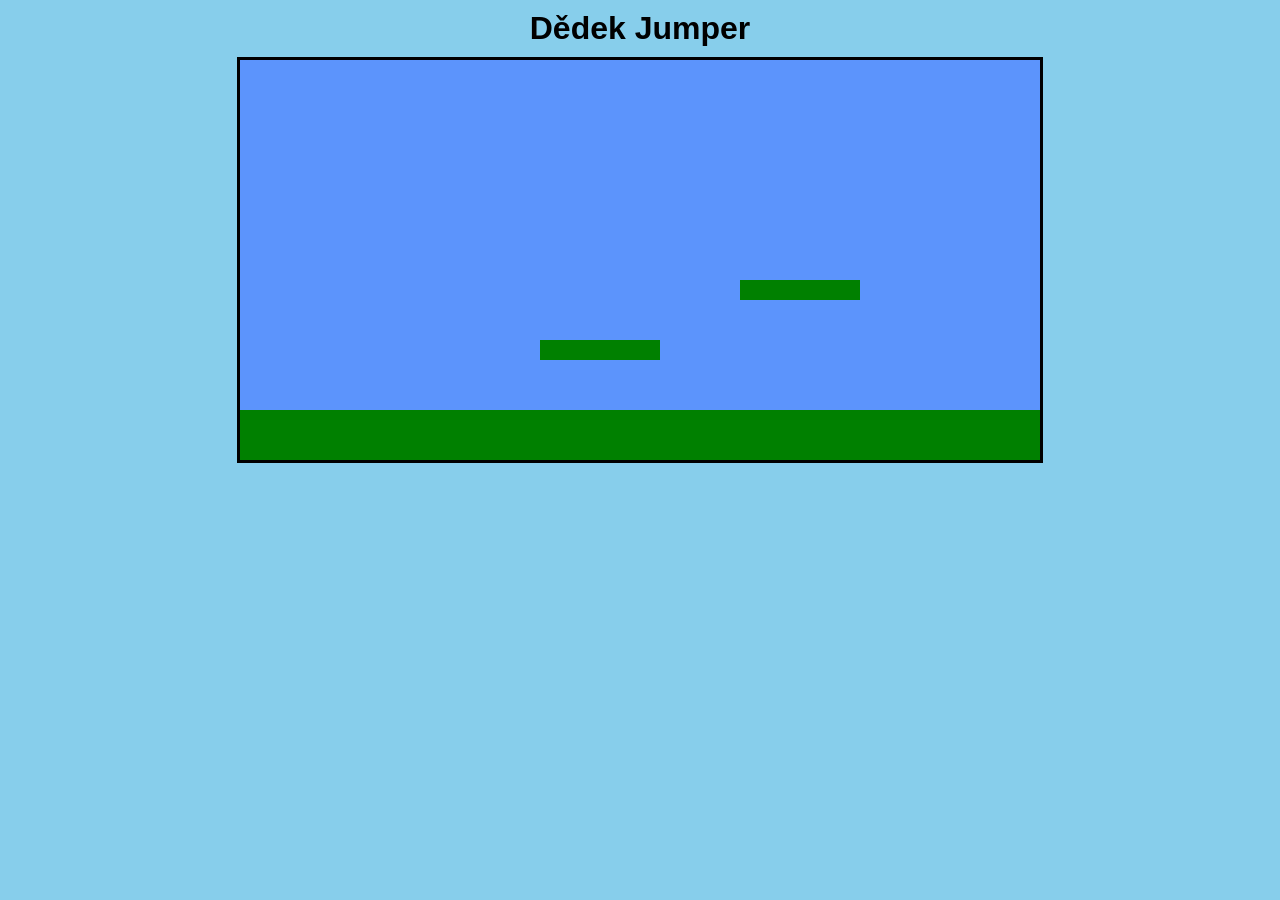
==== index.html @ a206a211 "first commit" ====
<!DOCTYPE html>
<html lang="cs">
<head>
  <meta charset="UTF-8">
  <title>deda jumper</title>
  <link rel="stylesheet" href="style.css">
</head>
<body>

  <h1>Dědek Jumper</h1>
  <canvas id="game"></canvas>

  <script src="script.js"></script>
</body>
</html>
---- style.css ----
body {
    margin: 0;
    background: #87CEEB;
    text-align: center;
    font-family: Arial, sans-serif;
  }
  
  h1 {
    margin: 10px;
  }
  
  canvas {
    background: #5c94fc;
    display: block;
    margin: 0 auto;
    border: 3px solid black;
  }
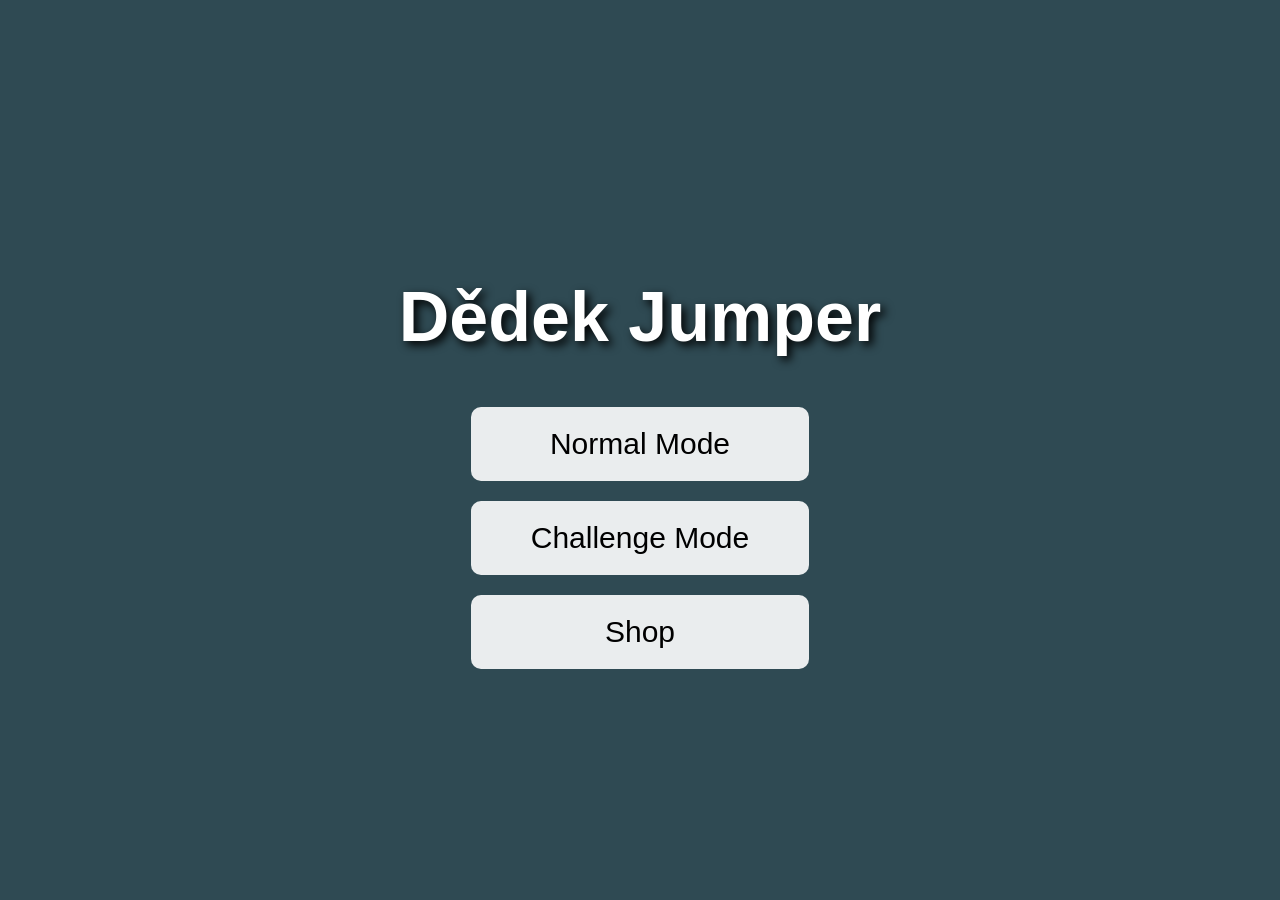
==== commit dfc809dd: "Add game shop with coins, items, camera scrolling, and multi-page UI - Add camera system to follow p" ====
--- a/index.html
+++ b/index.html
@@ -1,15 +1,36 @@
 <!DOCTYPE html>
 <html lang="cs">
 <head>
-  <meta charset="UTF-8">
-  <title>deda jumper</title>
-  <link rel="stylesheet" href="style.css">
+<meta charset="UTF-8">
+<title>Dědek Jumper</title>
+<link rel="stylesheet" href="style.css">
 </head>
+
 <body>
 
-  <h1>Dědek Jumper</h1>
-  <canvas id="game"></canvas>
+<div id="startScreen">
+<h1>Dědek Jumper</h1>
 
-  <script src="script.js"></script>
+<div class="menuButtons">
+
+    <button onclick="location.href='levels.html'">
+        Normal Mode
+        </button>
+
+<button onclick="startGame('challenge')">
+Challenge Mode
+</button>
+
+<button onclick="location.href='shop.html'">
+Shop
+</button>
+
+</div>
+</div>
+
+
+
+<script src="script.js"></script>
+
 </body>
-</html>
+</html>
--- a/style.css
+++ b/style.css
@@ -1,18 +1,197 @@
 body {
-    margin: 0;
-    background: #87CEEB;
-    text-align: center;
-    font-family: Arial, sans-serif;
-  }
-  
-  h1 {
-    margin: 10px;
-  }
-  
-  canvas {
-    background: #5c94fc;
-    display: block;
-    margin: 0 auto;
-    border: 3px solid black;
-  }
-  +  margin: 0;
+  background: #2f4a53;
+  font-family: Arial;
+  text-align: center;
+  height: 100vh;           /* <- PŘIDÁNO: plná výška */
+  display: flex;           /* <- PŘIDÁNO: flexbox centrování */
+  justify-content: center; /* <- PŘIDÁNO: horizontální centrování */
+  align-items: center;     /* <- PŘIDÁNO: vertikální centrování */
+}
+
+canvas {
+  background: #24395e;
+  border: 4px solid black;
+  display: block;          /* <- PŘIDÁNO: odstraní inline mezery */
+}
+
+.gameWrapper {
+  width: 1000px;
+  height: 700px;
+  margin: auto;
+  padding: auto;
+  display: flex;
+  justify-content: center;
+  align-items: center;
+  /* centrování díky body flexbox */
+}
+
+.ui {
+  position: absolute;
+  top: 10px;
+  left: 10px;
+  color: white;
+  font-size: 20px;
+  z-index: 10;             /* <- PŘIDÁNO: nad canvas */
+}
+
+#coins {
+  color: gold;
+  font-weight: bold;
+  font-size: 22px;
+}
+
+#activeItems {
+  color: #aaffaa;
+  font-size: 14px;
+  margin-top: 4px;
+}
+
+#deathScreen {
+  position: fixed;
+  inset: 0;
+  background: rgba(255, 1, 1, 0.4);  /* <- ZMĚNENO: tmavší */
+  display: none;
+  justify-content: center;
+  align-items: center;
+  z-index: 100;            /* <- PŘIDÁNO: nejvýše */
+}
+
+#deathScreen.active {
+  display: flex;
+}
+
+.deathBox {
+  background: white;
+  padding: 40px;
+  border-radius: 20px;
+  box-shadow: 0 10px 30px rgba(0,0,0,0.5); /* <- PŘIDÁNO: stín */
+}
+
+#startScreen {
+  position: fixed;
+  inset: 0;
+  background: url("menu.png") center/cover no-repeat;
+  display: flex;
+  flex-direction: column;
+  justify-content: center;
+  align-items: center;
+  z-index: 200;            /* <- PŘIDÁNO: nad vším */
+}
+
+#startScreen h1 {
+  font-size: 70px;
+  color: white;
+  text-shadow: 4px 4px 10px black;
+  margin-bottom: 50px;
+}
+
+.menuButtons {
+  display: flex;
+  flex-direction: column;
+  gap: 20px;
+}
+
+.menuButtons button {
+  font-size: 30px;
+  padding: 20px 60px;
+  border-radius: 10px;
+  border: none;
+  cursor: pointer;
+  background: rgba(255,255,255,0.9); /* <- PŘIDÁNO: lepší viditelnost */
+  transition: all 0.3s;    /* <- PŘIDÁNO: plynulý efekt */
+}
+
+.menuButtons button:hover {
+  background: white;
+  transform: scale(1.05);  /* <- PŘIDÁNO: hover efekt */
+}
+
+/* SHOP */
+#coinBalance {
+  color: gold;
+  font-size: 28px;
+  font-weight: bold;
+  text-shadow: 2px 2px 5px black;
+  margin-bottom: 20px;
+}
+
+.shopGrid {
+  display: flex;
+  flex-wrap: wrap;
+  gap: 15px;
+  justify-content: center;
+  max-width: 700px;
+}
+
+.shopItem {
+  background: rgba(255,255,255,0.9);
+  border-radius: 12px;
+  padding: 15px;
+  width: 180px;
+  text-align: center;
+  cursor: pointer;
+  transition: all 0.3s;
+}
+
+.shopItem:hover {
+  transform: scale(1.05);
+  background: white;
+}
+
+.shopItem h3 {
+  margin: 0 0 5px 0;
+  font-size: 18px;
+}
+
+.shopItem .desc {
+  font-size: 13px;
+  color: #555;
+  margin-bottom: 8px;
+}
+
+.shopItem .price {
+  font-size: 16px;
+  font-weight: bold;
+  color: #b8860b;
+}
+
+.shopItem .buyBtn {
+  display: inline-block;
+  margin-top: 8px;
+  padding: 6px 16px;
+  border: none;
+  border-radius: 6px;
+  font-size: 14px;
+  cursor: pointer;
+  background: #4CAF50;
+  color: white;
+  transition: background 0.2s;
+}
+
+.shopItem .buyBtn:hover {
+  background: #45a049;
+}
+
+.shopItem .buyBtn:disabled {
+  background: #999;
+  cursor: not-allowed;
+}
+
+.shopItem.owned {
+  opacity: 0.7;
+}
+
+.shopItem .ownedBadge {
+  color: #4CAF50;
+  font-weight: bold;
+  font-size: 14px;
+  margin-top: 8px;
+}
+
+.shopMsg {
+  color: #ff4444;
+  font-size: 14px;
+  margin-top: 5px;
+  min-height: 20px;
+}
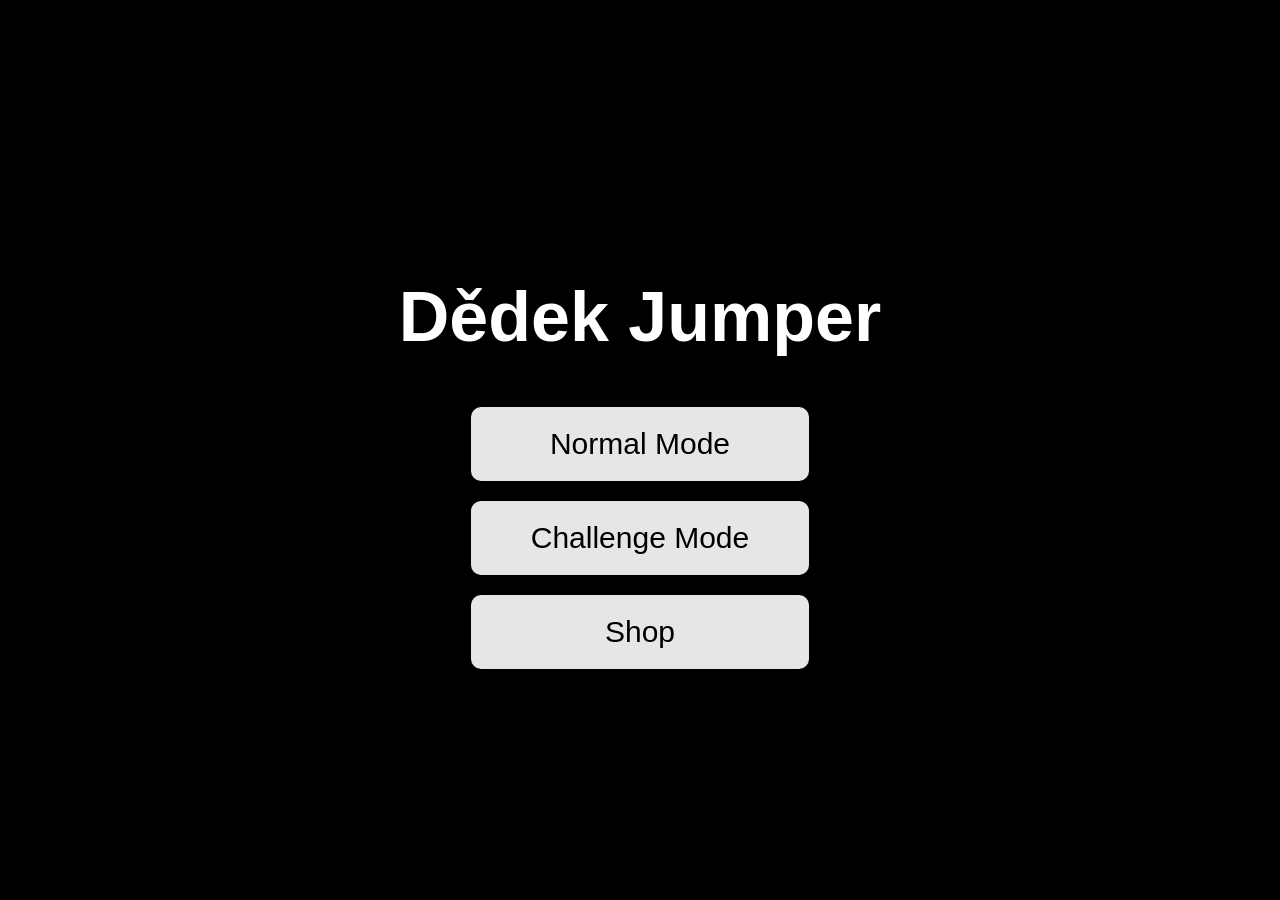
==== commit 3766c759: "Add level editor, dirt texture, ground improvements, and layout overlay fade - Level editor with dra" ====
--- a/index.html
+++ b/index.html
@@ -25,12 +25,28 @@
 Shop
 </button>
 
+<button id="editorBtn" style="display:none" onclick="location.href='editor.html'">
+Level Editor
+</button>
+
 </div>
 </div>
 
-
-
-<script src="script.js"></script>
+<script>
+// Show editor button if editor role
+if (localStorage.getItem('oldFartJumper_editor') === 'true') {
+  document.getElementById('editorBtn').style.display = '';
+}
+// Ctrl+Shift+E to toggle editor mode
+document.addEventListener('keydown', (e) => {
+  if (e.ctrlKey && e.shiftKey && e.key === 'E') {
+    const isEditor = localStorage.getItem('oldFartJumper_editor') === 'true';
+    localStorage.setItem('oldFartJumper_editor', isEditor ? 'false' : 'true');
+    document.getElementById('editorBtn').style.display = isEditor ? 'none' : '';
+    e.preventDefault();
+  }
+});
+</script>
 
 </body>
 </html>
--- a/style.css
+++ b/style.css
@@ -1,50 +1,73 @@
 body {
   margin: 0;
-  background: #2f4a53;
+  background: #000;
   font-family: Arial;
   text-align: center;
-  height: 100vh;           /* <- PŘIDÁNO: plná výška */
-  display: flex;           /* <- PŘIDÁNO: flexbox centrování */
-  justify-content: center; /* <- PŘIDÁNO: horizontální centrování */
-  align-items: center;     /* <- PŘIDÁNO: vertikální centrování */
+  height: 100vh;
+  display: flex;
+  justify-content: center;
+  align-items: center;
+  overflow: hidden;
 }
 
 canvas {
   background: #24395e;
-  border: 4px solid black;
-  display: block;          /* <- PŘIDÁNO: odstraní inline mezery */
+  display: block;
+  position: absolute;
+  top: 50%;
+  left: 50%;
+  transform: translate(-50%, -50%);
 }
 
 .gameWrapper {
-  width: 1000px;
-  height: 700px;
-  margin: auto;
-  padding: auto;
-  display: flex;
-  justify-content: center;
-  align-items: center;
-  /* centrování díky body flexbox */
+  position: relative;
+  width: 100vw;
+  height: 100vh;
+}
+
+.layoutOverlay {
+  position: absolute;
+  top: 0;
+  left: 0;
+  width: 100%;
+  height: 100%;
+  pointer-events: none;
+  z-index: 5;
+  object-fit: fill;
+  transition: opacity 0.3s;
 }
 
 .ui {
   position: absolute;
-  top: 10px;
-  left: 10px;
-  color: white;
+  top: 1%;
+  left: 1%;
+  z-index: 10;
+  pointer-events: none;
+}
+
+#level {
+  color: #f5e6c8;
   font-size: 20px;
-  z-index: 10;             /* <- PŘIDÁNO: nad canvas */
+  font-weight: bold;
+  text-shadow: 1px 1px 2px rgba(0,0,0,0.9);
+  text-align: right;
+  padding: 2px 12px;
 }
 
 #coins {
-  color: gold;
-  font-weight: bold;
-  font-size: 22px;
+  color: #f5d060;
+  font-size: 20px;
+  font-weight: bold;
+  text-shadow: 1px 1px 2px rgba(0,0,0,0.9);
+  padding: 2px 12px;
 }
 
 #activeItems {
   color: #aaffaa;
-  font-size: 14px;
-  margin-top: 4px;
+  font-size: 11px;
+  margin-top: 2px;
+  padding-left: 12px;
+  text-shadow: 1px 1px 2px rgba(0,0,0,0.9);
 }
 
 #deathScreen {
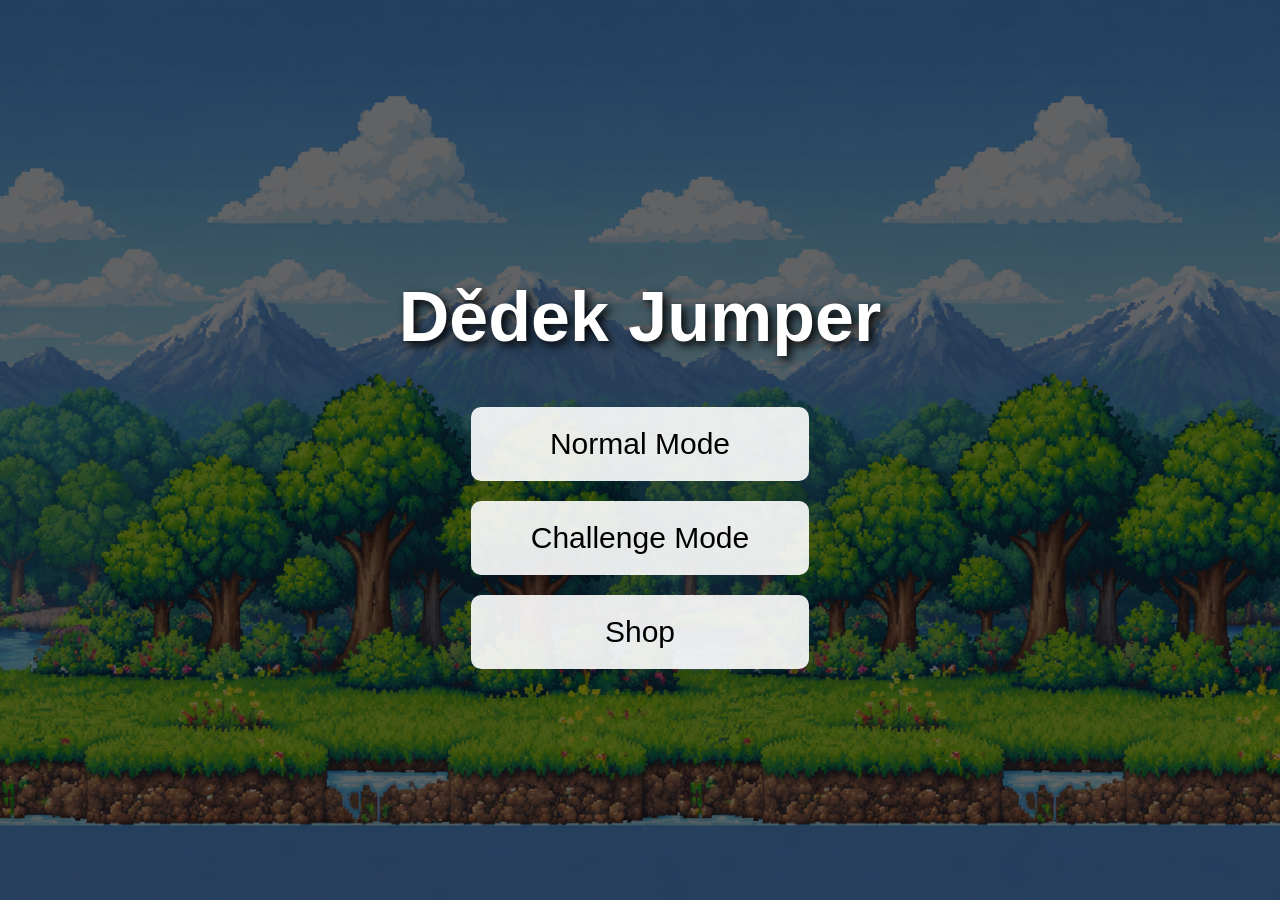
==== commit 9fd37608: "Use sessionStorage for editor/tester mode and coin saving Co-Authored-By: Claude Opus 4.6 <noreply@a" ====
--- a/index.html
+++ b/index.html
@@ -29,20 +29,44 @@
 Level Editor
 </button>
 
+<button id="testerBtn" style="display:none;background:rgba(255,215,0,0.9);" onclick="location.href='shop.html?tester=1'">
+Tester Mode (Shop)
+</button>
+
 </div>
 </div>
 
 <script>
 // Show editor button if editor role
-if (localStorage.getItem('oldFartJumper_editor') === 'true') {
+if (sessionStorage.getItem('oldFartJumper_editor') === 'true') {
   document.getElementById('editorBtn').style.display = '';
 }
+// Show tester button if tester mode
+if (sessionStorage.getItem('oldFartJumper_tester') === 'true') {
+  document.getElementById('testerBtn').style.display = '';
+}
 // Ctrl+Shift+E to toggle editor mode
+// Ctrl+Shift+T to toggle tester mode (infinite coins)
 document.addEventListener('keydown', (e) => {
-  if (e.ctrlKey && e.shiftKey && e.key === 'E') {
-    const isEditor = localStorage.getItem('oldFartJumper_editor') === 'true';
-    localStorage.setItem('oldFartJumper_editor', isEditor ? 'false' : 'true');
+  if ((e.ctrlKey || e.metaKey) && e.shiftKey && e.key === 'E') {
+    const isEditor = sessionStorage.getItem('oldFartJumper_editor') === 'true';
+    sessionStorage.setItem('oldFartJumper_editor', isEditor ? 'false' : 'true');
     document.getElementById('editorBtn').style.display = isEditor ? 'none' : '';
+    e.preventDefault();
+  }
+  if ((e.ctrlKey || e.metaKey) && e.shiftKey && e.key === 'R') {
+    e.preventDefault();
+    if (confirm('Reset all coins and items?')) {
+      sessionStorage.setItem('oldFartJumper_save', JSON.stringify({ coins: 0, items: [] }));
+      sessionStorage.removeItem('oldFartJumper_testerSave');
+      location.reload();
+    }
+    return;
+  }
+  if ((e.ctrlKey || e.metaKey) && e.shiftKey && e.key === 'S') {
+    const isTester = sessionStorage.getItem('oldFartJumper_tester') === 'true';
+    sessionStorage.setItem('oldFartJumper_tester', isTester ? 'false' : 'true');
+    document.getElementById('testerBtn').style.display = isTester ? 'none' : '';
     e.preventDefault();
   }
 });
--- a/style.css
+++ b/style.css
@@ -14,9 +14,10 @@
   background: #24395e;
   display: block;
   position: absolute;
-  top: 50%;
-  left: 50%;
-  transform: translate(-50%, -50%);
+  top: 0;
+  left: 0;
+  width: 100vw;
+  height: 100vh;
 }
 
 .gameWrapper {
@@ -39,34 +40,51 @@
 
 .ui {
   position: absolute;
-  top: 1%;
-  left: 1%;
+  top: 0.5%;
+  left: 5.5%;
   z-index: 10;
   pointer-events: none;
 }
 
+.ui-top-box {
+  display: flex;
+  flex-direction: column;
+  gap: 1px;
+}
+
+.ui-row {
+  display: flex;
+  justify-content: space-between;
+  padding: 2px 8px;
+  min-width: 160px;
+}
+
 #level {
   color: #f5e6c8;
-  font-size: 20px;
-  font-weight: bold;
-  text-shadow: 1px 1px 2px rgba(0,0,0,0.9);
-  text-align: right;
-  padding: 2px 12px;
+  font-size: 16px;
+  font-weight: bold;
+  text-shadow: 1px 1px 2px rgba(0,0,0,0.9);
+}
+
+#timer {
+  color: #f5e6c8;
+  font-size: 16px;
+  font-weight: bold;
+  text-shadow: 1px 1px 2px rgba(0,0,0,0.9);
 }
 
 #coins {
   color: #f5d060;
-  font-size: 20px;
-  font-weight: bold;
-  text-shadow: 1px 1px 2px rgba(0,0,0,0.9);
-  padding: 2px 12px;
+  font-size: 16px;
+  font-weight: bold;
+  text-shadow: 1px 1px 2px rgba(0,0,0,0.9);
 }
 
 #activeItems {
   color: #aaffaa;
-  font-size: 11px;
-  margin-top: 2px;
-  padding-left: 12px;
+  font-size: 10px;
+  margin-top: 1px;
+  padding-left: 8px;
   text-shadow: 1px 1px 2px rgba(0,0,0,0.9);
 }
 
@@ -94,7 +112,7 @@
 #startScreen {
   position: fixed;
   inset: 0;
-  background: url("menu.png") center/cover no-repeat;
+  background: url("assets/ui/Menu.png") center/cover no-repeat;
   display: flex;
   flex-direction: column;
   justify-content: center;
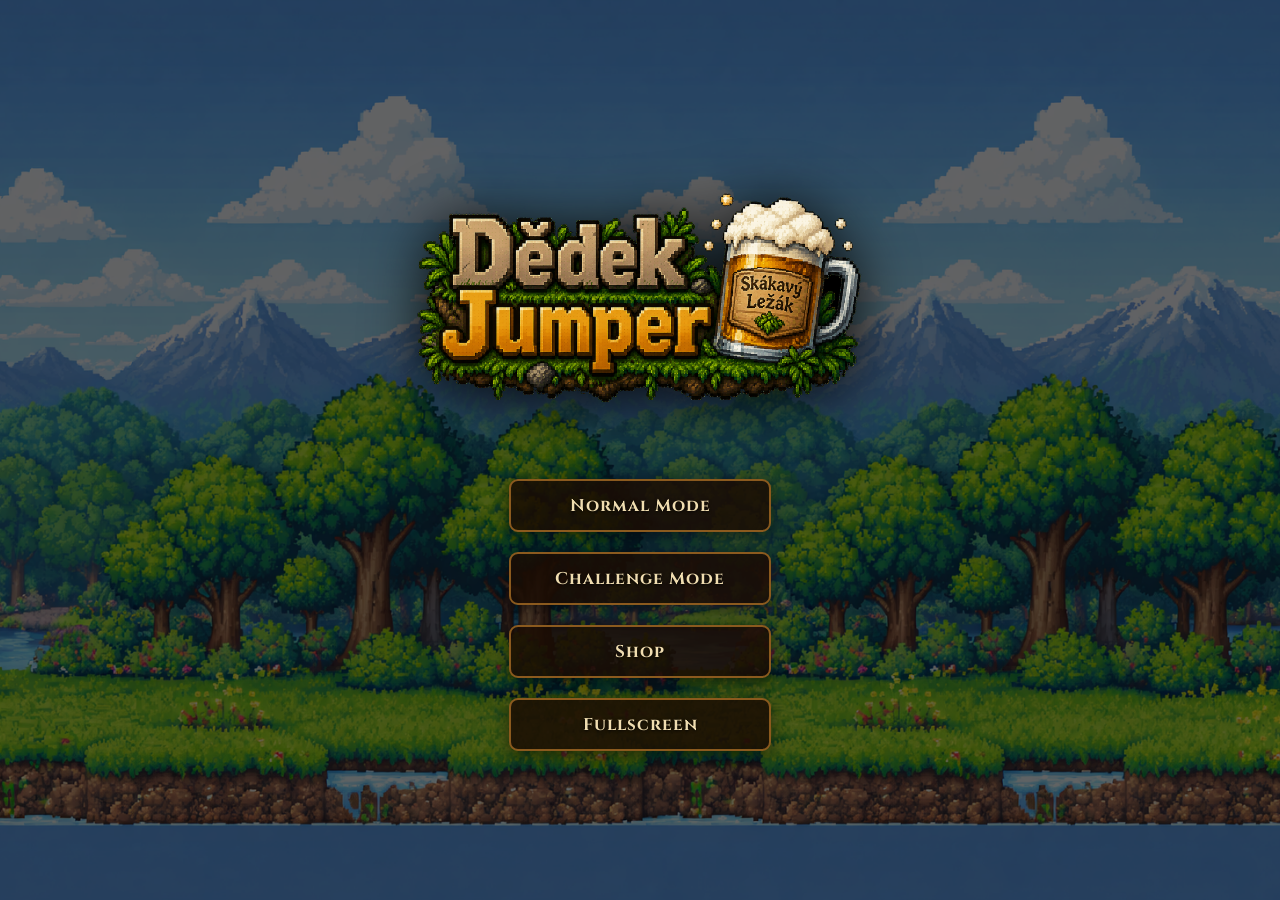
==== commit dbfe2e03: "feat: parallax layers, seamless sky, tile texture fix, UI improvements" ====
--- a/index.html
+++ b/index.html
@@ -4,49 +4,50 @@
 <meta charset="UTF-8">
 <title>Dědek Jumper</title>
 <link rel="stylesheet" href="style.css">
+<link href="https://fonts.googleapis.com/css2?family=Cinzel:wght@700&display=swap" rel="stylesheet">
 </head>
 
 <body>
 
 <div id="startScreen">
-<h1>Dědek Jumper</h1>
+  <img src="assets/ui/logo.png" class="game-logo" alt="Dědek Jumper">
 
-<div class="menuButtons">
-
-    <button onclick="location.href='levels.html'">
-        Normal Mode
-        </button>
-
-<button onclick="startGame('challenge')">
-Challenge Mode
-</button>
-
-<button onclick="location.href='shop.html'">
-Shop
-</button>
-
-<button id="editorBtn" style="display:none" onclick="location.href='editor.html'">
-Level Editor
-</button>
-
-<button id="testerBtn" style="display:none;background:rgba(255,215,0,0.9);" onclick="location.href='shop.html?tester=1'">
-Tester Mode (Shop)
-</button>
-
-</div>
+  <div class="menuButtons">
+    <button onclick="location.href='levels.html'">Normal Mode</button>
+    <button onclick="startGame('challenge')">Challenge Mode</button>
+    <button onclick="location.href='shop.html?from=menu'">Shop</button>
+    <button id="editorBtn" style="display:none" onclick="location.href='editor.html'">Level Editor</button>
+    <button id="testerBtn" style="display:none" onclick="location.href='shop.html?tester=1'">Tester Mode</button>
+    <button id="menuFsBtn" onclick="toggleFullscreen()">Fullscreen</button>
+  </div>
 </div>
 
 <script>
-// Show editor button if editor role
+function toggleFullscreen() {
+  if (!document.fullscreenElement) {
+    const el = document.documentElement;
+    if (el.requestFullscreen) el.requestFullscreen().catch(() => {});
+    else if (el.webkitRequestFullscreen) el.webkitRequestFullscreen();
+  } else {
+    if (document.exitFullscreen) document.exitFullscreen();
+    else if (document.webkitExitFullscreen) document.webkitExitFullscreen();
+  }
+}
+function updateFsLabel() {
+  const btn = document.getElementById('menuFsBtn');
+  if (btn) btn.textContent = document.fullscreenElement ? 'Exit Fullscreen' : 'Fullscreen';
+}
+document.addEventListener('fullscreenchange', updateFsLabel);
+document.addEventListener('webkitfullscreenchange', updateFsLabel);
+</script>
+
+<script>
 if (sessionStorage.getItem('oldFartJumper_editor') === 'true') {
   document.getElementById('editorBtn').style.display = '';
 }
-// Show tester button if tester mode
 if (sessionStorage.getItem('oldFartJumper_tester') === 'true') {
   document.getElementById('testerBtn').style.display = '';
 }
-// Ctrl+Shift+E to toggle editor mode
-// Ctrl+Shift+T to toggle tester mode (infinite coins)
 document.addEventListener('keydown', (e) => {
   if ((e.ctrlKey || e.metaKey) && e.shiftKey && e.key === 'E') {
     const isEditor = sessionStorage.getItem('oldFartJumper_editor') === 'true';
@@ -73,4 +74,4 @@
 </script>
 
 </body>
-</html>+</html>
--- a/style.css
+++ b/style.css
@@ -3,6 +3,7 @@
   background: #000;
   font-family: Arial;
   text-align: center;
+  width: 100vw;
   height: 100vh;
   display: flex;
   justify-content: center;
@@ -16,14 +17,16 @@
   position: absolute;
   top: 0;
   left: 0;
-  width: 100vw;
-  height: 100vh;
+  width: 1400px;
+  height: 700px;
 }
 
 .gameWrapper {
   position: relative;
-  width: 100vw;
-  height: 100vh;
+  width: 1400px;
+  height: 700px;
+  flex-shrink: 0;
+  transform-origin: center center;
 }
 
 .layoutOverlay {
@@ -89,24 +92,88 @@
 }
 
 #deathScreen {
-  position: fixed;
+  position: absolute;
   inset: 0;
-  background: rgba(255, 1, 1, 0.4);  /* <- ZMĚNENO: tmavší */
+  background: rgba(60, 0, 0, 0.72);
   display: none;
   justify-content: center;
   align-items: center;
-  z-index: 100;            /* <- PŘIDÁNO: nejvýše */
+  z-index: 100;
+  backdrop-filter: blur(2px);
 }
 
 #deathScreen.active {
   display: flex;
 }
 
-.deathBox {
-  background: white;
-  padding: 40px;
-  border-radius: 20px;
-  box-shadow: 0 10px 30px rgba(0,0,0,0.5); /* <- PŘIDÁNO: stín */
+.death-panel {
+  background: rgba(22, 10, 2, 0.97);
+  border: 2px solid #8b1e1e;
+  border-radius: 14px;
+  padding: 36px 52px 32px;
+  min-width: 340px;
+  display: flex;
+  flex-direction: column;
+  align-items: center;
+  gap: 14px;
+  box-shadow: 0 12px 50px rgba(0,0,0,0.85), inset 0 1px 0 rgba(255,80,80,0.07);
+}
+
+.death-title {
+  font-family: 'Cinzel', serif;
+  font-weight: 700;
+  font-size: 38px;
+  color: #ff5858;
+  margin: 0 0 4px;
+  letter-spacing: 5px;
+  text-shadow: 0 2px 16px rgba(200,0,0,0.75), 0 0 40px rgba(180,0,0,0.4);
+}
+
+.death-stats {
+  width: 100%;
+  display: flex;
+  flex-direction: column;
+  gap: 9px;
+  padding: 16px 0;
+  border-top: 1px solid rgba(139, 30, 30, 0.45);
+  border-bottom: 1px solid rgba(139, 30, 30, 0.45);
+}
+
+.death-stat-row {
+  display: flex;
+  justify-content: space-between;
+  align-items: center;
+}
+
+.death-stat-label {
+  font-family: 'Cinzel', serif;
+  font-size: 11px;
+  color: #7a4040;
+  letter-spacing: 1.5px;
+  text-transform: uppercase;
+}
+
+.death-stat-value {
+  font-family: 'Cinzel', serif;
+  font-size: 15px;
+  font-weight: 700;
+  color: #f0ddb0;
+  text-shadow: 0 1px 4px rgba(0,0,0,0.8);
+}
+
+.death-buttons {
+  display: flex;
+  gap: 12px;
+  width: 100%;
+  margin-top: 4px;
+}
+
+.death-buttons .pause-btn {
+  border-color: #7a2020;
+}
+.death-buttons .pause-btn:hover {
+  border-color: #c44040;
+  color: #ffb0b0;
 }
 
 #startScreen {
@@ -121,10 +188,12 @@
 }
 
 #startScreen h1 {
-  font-size: 70px;
-  color: white;
-  text-shadow: 4px 4px 10px black;
-  margin-bottom: 50px;
+  font-family: 'Cinzel', serif;
+  font-size: 44px;
+  color: #f0ddb0;
+  text-shadow: 2px 2px 12px rgba(0,0,0,0.95), 0 0 40px rgba(100,60,10,0.5);
+  margin-bottom: 26px;
+  letter-spacing: 4px;
 }
 
 .menuButtons {
@@ -134,27 +203,39 @@
 }
 
 .menuButtons button {
-  font-size: 30px;
-  padding: 20px 60px;
-  border-radius: 10px;
-  border: none;
-  cursor: pointer;
-  background: rgba(255,255,255,0.9); /* <- PŘIDÁNO: lepší viditelnost */
-  transition: all 0.3s;    /* <- PŘIDÁNO: plynulý efekt */
-}
-
+  font-family: 'Cinzel', serif;
+  font-weight: 700;
+  font-size: 17px;
+  padding: 13px 44px;
+  border-radius: 9px;
+  border: 2px solid #8b5a1e;
+  cursor: pointer;
+  background: rgba(26, 12, 3, 0.85);
+  color: #f0ddb0;
+  letter-spacing: 1px;
+  text-shadow: 0 1px 3px rgba(0,0,0,0.9);
+  transition: all 0.18s;
+  box-shadow: 0 4px 16px rgba(0,0,0,0.5);
+}
 .menuButtons button:hover {
-  background: white;
-  transform: scale(1.05);  /* <- PŘIDÁNO: hover efekt */
+  background: rgba(60, 28, 6, 0.95);
+  border-color: #c48a2e;
+  color: #ffe08a;
+  transform: scale(1.04);
 }
 
 /* SHOP */
 #coinBalance {
-  color: gold;
-  font-size: 28px;
-  font-weight: bold;
-  text-shadow: 2px 2px 5px black;
-  margin-bottom: 20px;
+  font-family: 'Cinzel', serif;
+  font-weight: 700;
+  color: #f5d060;
+  font-size: 19px;
+  text-shadow: 0 1px 4px rgba(0,0,0,0.9);
+  margin-bottom: 18px;
+  display: flex;
+  align-items: center;
+  gap: 8px;
+  letter-spacing: 1px;
 }
 
 .shopGrid {
@@ -236,3 +317,305 @@
   margin-top: 5px;
   min-height: 20px;
 }
+
+/* === MENU BUTTON (thematic) === */
+#menuBtn {
+  position: absolute;
+  left: 1.14%;
+  top: 13.9%;
+  width: 18.3%;
+  z-index: 10;
+  padding: 6px 0;
+  font-family: 'Cinzel', serif;
+  font-weight: 700;
+  font-size: 13px;
+  color: #f0ddb0;
+  background: rgba(26, 12, 3, 0.82);
+  border: 2px solid #8b5a1e;
+  border-radius: 7px;
+  cursor: pointer;
+  letter-spacing: 0.5px;
+  text-shadow: 0 1px 3px rgba(0,0,0,0.9);
+  transition: background 0.15s, border-color 0.15s, color 0.15s;
+}
+#menuBtn:hover {
+  background: rgba(60, 28, 6, 0.92);
+  border-color: #c48a2e;
+  color: #ffe08a;
+}
+
+/* === PAUSE OVERLAY === */
+#pauseOverlay {
+  position: absolute;
+  inset: 0;
+  background: rgba(0, 0, 0, 0.65);
+  display: none;
+  justify-content: center;
+  align-items: center;
+  z-index: 150;
+  backdrop-filter: blur(3px);
+}
+#pauseOverlay.active {
+  display: flex;
+}
+
+.pause-panel {
+  background: rgba(22, 10, 2, 0.97);
+  border: 2px solid #8b5a1e;
+  border-radius: 14px;
+  padding: 38px 52px;
+  min-width: 300px;
+  display: flex;
+  flex-direction: column;
+  align-items: center;
+  gap: 12px;
+  box-shadow: 0 12px 50px rgba(0,0,0,0.8), inset 0 1px 0 rgba(255,224,138,0.07);
+}
+
+.pause-panel h2 {
+  font-family: 'Cinzel', serif;
+  font-weight: 700;
+  color: #f0ddb0;
+  font-size: 26px;
+  margin: 0 0 8px;
+  letter-spacing: 3px;
+  text-shadow: 0 2px 8px rgba(0,0,0,0.9);
+}
+
+.pause-btn {
+  width: 100%;
+  padding: 11px 0;
+  font-family: 'Cinzel', serif;
+  font-weight: 700;
+  font-size: 14px;
+  color: #f0ddb0;
+  background: rgba(40, 20, 5, 0.9);
+  border: 2px solid #7a4a1e;
+  border-radius: 7px;
+  cursor: pointer;
+  letter-spacing: 1px;
+  transition: all 0.15s;
+  text-shadow: 0 1px 3px rgba(0,0,0,0.9);
+}
+.pause-btn:hover {
+  background: rgba(80, 40, 8, 0.95);
+  border-color: #c48a2e;
+  color: #ffe08a;
+}
+
+#mainPauseContent {
+  display: flex;
+  flex-direction: column;
+  align-items: center;
+  gap: 12px;
+  width: 100%;
+}
+#mainPauseContent.hidden {
+  display: none;
+}
+
+/* === SETTINGS PANEL === */
+.settings-panel {
+  display: none;
+  flex-direction: column;
+  gap: 18px;
+  width: 100%;
+}
+.settings-panel.active {
+  display: flex;
+}
+
+.setting-row {
+  display: flex;
+  flex-direction: column;
+  gap: 6px;
+}
+.setting-row label {
+  font-family: 'Cinzel', serif;
+  font-size: 11px;
+  color: #b8986a;
+  letter-spacing: 1.5px;
+  text-transform: uppercase;
+  display: flex;
+  justify-content: space-between;
+}
+.setting-row label span {
+  color: #f0ddb0;
+  font-size: 11px;
+}
+.setting-row input[type="range"] {
+  width: 100%;
+  height: 6px;
+  accent-color: #c48a2e;
+  cursor: pointer;
+}
+
+/* === BRIGHTNESS OVERLAY === */
+#brightnessOverlay {
+  position: absolute;
+  inset: 0;
+  pointer-events: none;
+  z-index: 8;
+  background: #000;
+  opacity: 0;
+  transition: opacity 0.25s;
+}
+
+/* === SCROLLABLE SCREEN (levels, shop) === */
+#startScreen.scrollable {
+  justify-content: flex-start;
+  overflow-y: auto;
+  padding: 44px 20px 40px;
+}
+
+/* === GAME LOGO === */
+.game-logo {
+  max-width: 540px;
+  width: 88%;
+  margin-bottom: 26px;
+  filter: drop-shadow(0 4px 28px rgba(0,0,0,0.85));
+}
+
+/* === LEVEL SELECT === */
+.level-grid {
+  display: flex;
+  flex-wrap: wrap;
+  gap: 10px;
+  justify-content: center;
+  max-width: 740px;
+  margin-bottom: 10px;
+}
+
+.level-btn {
+  width: 74px;
+  height: 74px;
+  font-family: 'Cinzel', serif;
+  font-weight: 700;
+  font-size: 22px;
+  color: #f0ddb0;
+  background: rgba(26, 12, 3, 0.85);
+  border: 2px solid #8b5a1e;
+  border-radius: 9px;
+  cursor: pointer;
+  text-shadow: 0 1px 3px rgba(0,0,0,0.9);
+  transition: all 0.15s;
+  display: flex;
+  align-items: center;
+  justify-content: center;
+  box-shadow: 0 3px 12px rgba(0,0,0,0.45);
+}
+.level-btn:hover {
+  background: rgba(60, 28, 6, 0.95);
+  border-color: #c48a2e;
+  color: #ffe08a;
+  transform: scale(1.1);
+  box-shadow: 0 6px 20px rgba(0,0,0,0.65);
+}
+
+/* === SHOP CARDS === */
+.shop-grid-new {
+  display: flex;
+  flex-wrap: wrap;
+  gap: 16px;
+  justify-content: center;
+  max-width: 920px;
+}
+
+.shop-card {
+  background: rgba(22, 10, 2, 0.92);
+  border: 2px solid #7a4a1e;
+  border-radius: 13px;
+  padding: 20px 14px 16px;
+  width: 158px;
+  text-align: center;
+  display: flex;
+  flex-direction: column;
+  align-items: center;
+  gap: 7px;
+  transition: all 0.15s;
+  box-shadow: 0 4px 20px rgba(0,0,0,0.5);
+  box-sizing: border-box;
+}
+.shop-card:hover {
+  border-color: #c48a2e;
+  transform: translateY(-4px);
+  box-shadow: 0 10px 32px rgba(0,0,0,0.65);
+}
+.shop-card.owned {
+  border-color: #3a6a2a;
+}
+
+.shop-card-icon {
+  width: 84px;
+  height: 84px;
+  object-fit: contain;
+  image-rendering: pixelated;
+  margin-bottom: 2px;
+}
+
+.shop-card-name {
+  font-family: 'Cinzel', serif;
+  font-weight: 700;
+  font-size: 13px;
+  color: #f0ddb0;
+  letter-spacing: 0.5px;
+  margin: 0;
+}
+
+.shop-card-desc {
+  font-size: 11px;
+  color: #9a8060;
+  font-family: 'Cinzel', serif;
+  margin: 0;
+  line-height: 1.4;
+}
+
+.shop-card-price {
+  font-family: 'Cinzel', serif;
+  font-size: 14px;
+  font-weight: 700;
+  color: #f5d060;
+  display: flex;
+  align-items: center;
+  gap: 5px;
+}
+
+.shop-buy-btn {
+  padding: 8px 0;
+  font-family: 'Cinzel', serif;
+  font-weight: 700;
+  font-size: 11px;
+  color: #f0ddb0;
+  background: rgba(40, 20, 5, 0.9);
+  border: 2px solid #7a4a1e;
+  border-radius: 6px;
+  cursor: pointer;
+  transition: all 0.15s;
+  text-shadow: 0 1px 2px rgba(0,0,0,0.9);
+  letter-spacing: 0.5px;
+  width: 100%;
+}
+.shop-buy-btn:hover:not(:disabled) {
+  background: rgba(80, 40, 8, 0.95);
+  border-color: #c48a2e;
+  color: #ffe08a;
+}
+.shop-buy-btn:disabled {
+  opacity: 0.42;
+  cursor: not-allowed;
+}
+
+.shop-owned-badge {
+  font-family: 'Cinzel', serif;
+  font-size: 12px;
+  color: #5ab84a;
+  font-weight: 700;
+  letter-spacing: 0.5px;
+}
+
+.shop-msg {
+  font-family: 'Cinzel', serif;
+  font-size: 10px;
+  color: #c04040;
+  min-height: 14px;
+}
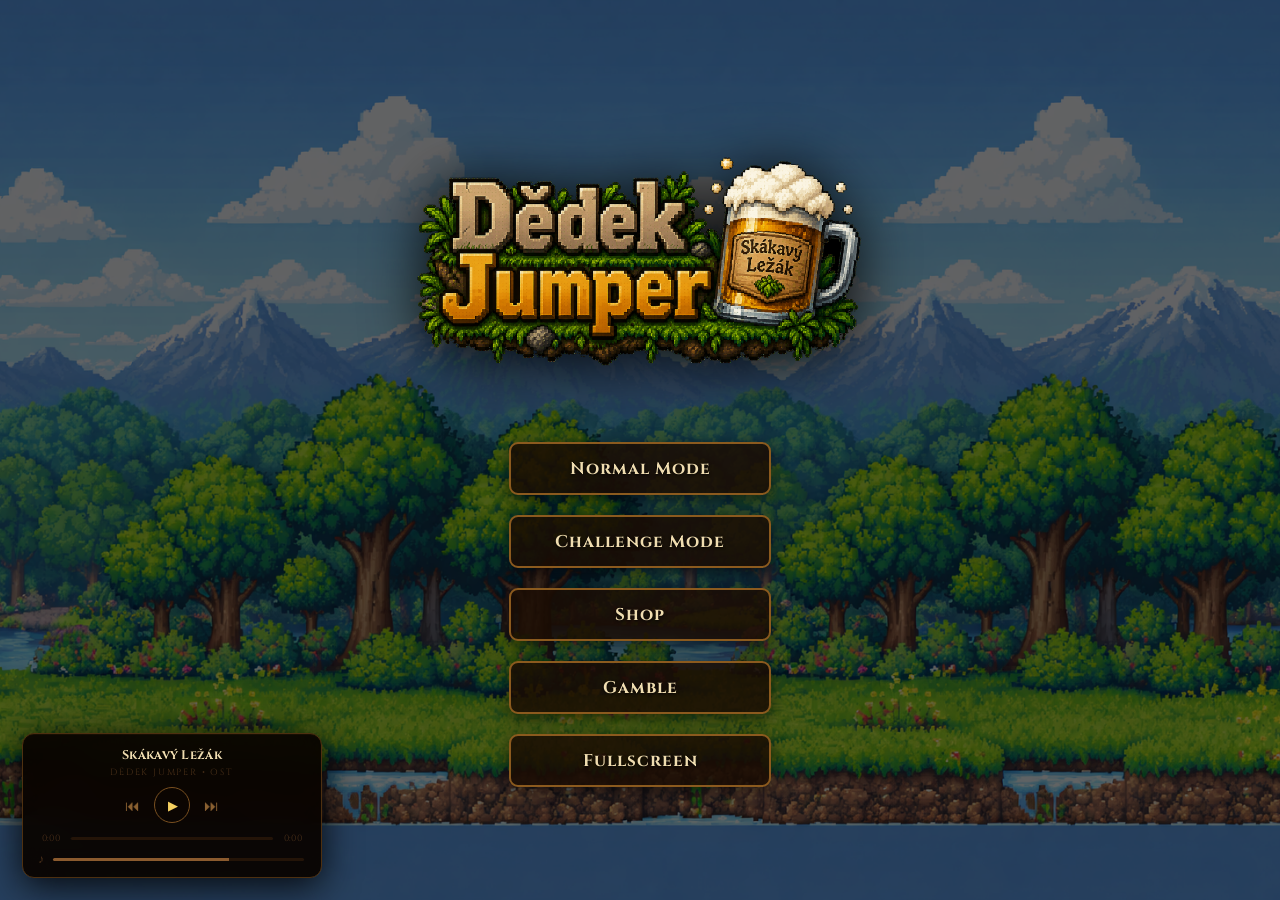
==== commit 20e62d54: "feat: gamble wheel, music player, loading screen, cinematic intro, death/victory anim, UI fixes - Ko" ====
--- a/index.html
+++ b/index.html
@@ -16,6 +16,7 @@
     <button onclick="location.href='levels.html'">Normal Mode</button>
     <button onclick="startGame('challenge')">Challenge Mode</button>
     <button onclick="location.href='shop.html?from=menu'">Shop</button>
+    <button onclick="location.href='gamble.html'">Gamble</button>
     <button id="editorBtn" style="display:none" onclick="location.href='editor.html'">Level Editor</button>
     <button id="testerBtn" style="display:none" onclick="location.href='shop.html?tester=1'">Tester Mode</button>
     <button id="menuFsBtn" onclick="toggleFullscreen()">Fullscreen</button>
@@ -73,5 +74,6 @@
 });
 </script>
 
+<script src="music.js"></script>
 </body>
 </html>
--- a/style.css
+++ b/style.css
@@ -1,6 +1,6 @@
 body {
   margin: 0;
-  background: #000;
+  background: #24395e;
   font-family: Arial;
   text-align: center;
   width: 100vw;
@@ -104,6 +104,21 @@
 
 #deathScreen.active {
   display: flex;
+  animation: death-bg-in 0.3s ease both;
+}
+
+@keyframes death-bg-in {
+  from { opacity: 0; }
+  to   { opacity: 1; }
+}
+
+@keyframes death-panel-in {
+  from { transform: translateY(120%); opacity: 0; }
+  to   { transform: translateY(0);   opacity: 1; }
+}
+
+#deathScreen.active .death-panel {
+  animation: death-panel-in 0.55s cubic-bezier(0.34, 1.56, 0.64, 1) 0.05s both;
 }
 
 .death-panel {
@@ -619,3 +634,455 @@
   color: #c04040;
   min-height: 14px;
 }
+
+/* === GAMBLE PAGE === */
+
+/* Override the game-canvas rule so the wheel canvas looks right */
+#wheelCanvas {
+  background: transparent;
+  position: static;
+  width: 460px;
+  height: 460px;
+  filter: drop-shadow(0 0 28px rgba(196,138,46,0.28));
+}
+
+.gamble-desc {
+  font-family: 'Cinzel', serif;
+  font-size: 13px;
+  color: #6a5030;
+  letter-spacing: 1.5px;
+  font-style: italic;
+  margin: -10px 0 18px;
+}
+
+.gamble-wheel-area {
+  display: flex;
+  justify-content: center;
+  margin-bottom: 6px;
+}
+
+.gamble-controls {
+  display: flex;
+  flex-direction: column;
+  align-items: center;
+  gap: 14px;
+  margin-top: 10px;
+}
+
+.gamble-cost {
+  font-family: 'Cinzel', serif;
+  font-size: 14px;
+  color: #b8986a;
+  letter-spacing: 1px;
+  display: flex;
+  align-items: center;
+  gap: 6px;
+}
+
+.gamble-spin-btn {
+  font-family: 'Cinzel', serif;
+  font-weight: 700;
+  font-size: 19px;
+  padding: 15px 64px;
+  border-radius: 9px;
+  border: 2px solid #c48a2e;
+  background: rgba(26,12,3,0.92);
+  color: #f5d060;
+  cursor: pointer;
+  letter-spacing: 2px;
+  text-shadow: 0 1px 4px rgba(0,0,0,0.9);
+  transition: all 0.18s;
+  box-shadow: 0 4px 20px rgba(0,0,0,0.5);
+}
+.gamble-spin-btn:hover:not(:disabled) {
+  background: rgba(60,28,6,0.97);
+  border-color: #f5d060;
+  color: #ffe08a;
+  transform: scale(1.05);
+  box-shadow: 0 6px 30px rgba(0,0,0,0.65), 0 0 24px rgba(196,138,46,0.35);
+}
+.gamble-spin-btn:disabled {
+  opacity: 0.38;
+  cursor: not-allowed;
+}
+
+.gamble-msg {
+  font-family: 'Cinzel', serif;
+  font-size: 12px;
+  color: #c04040;
+  min-height: 16px;
+}
+
+.gamble-active-buffs {
+  margin: 14px auto;
+  text-align: center;
+  max-width: 480px;
+}
+
+.buff-label {
+  font-family: 'Cinzel', serif;
+  font-size: 10px;
+  color: #6a5030;
+  letter-spacing: 2px;
+  text-transform: uppercase;
+  margin-bottom: 8px;
+}
+
+.buff {
+  display: inline-block;
+  font-family: 'Cinzel', serif;
+  font-size: 12px;
+  font-weight: 700;
+  padding: 5px 14px;
+  border-radius: 20px;
+  margin: 4px;
+  letter-spacing: 0.5px;
+}
+.buff.common    { background:rgba(42,26,8,0.85);  color:#c8a060; border:1px solid #7a5020; }
+.buff.uncommon  { background:rgba(8,32,8,0.85);   color:#50c850; border:1px solid #206020; }
+.buff.rare      { background:rgba(8,8,40,0.85);   color:#7090f0; border:1px solid #2030a0; }
+.buff.epic      {
+  background:rgba(30,12,0,0.85); color:#e87828; border:1px solid #803010;
+  animation:buff-pulse-epic 2s ease-in-out infinite;
+}
+.buff.legendary {
+  background:rgba(30,20,0,0.85); color:#ffd700; border:1px solid #a08000;
+  animation:buff-pulse-legendary 2s ease-in-out infinite;
+}
+@keyframes buff-pulse-epic {
+  0%,100% { box-shadow:0 0 6px rgba(232,120,40,0.25); }
+  50%      { box-shadow:0 0 18px rgba(232,120,40,0.75); }
+}
+@keyframes buff-pulse-legendary {
+  0%,100% { box-shadow:0 0 8px rgba(255,215,0,0.3); }
+  50%      { box-shadow:0 0 26px rgba(255,215,0,0.85); }
+}
+
+/* === WIN NOTIFICATION === */
+.win-notification {
+  position: fixed;
+  bottom: -240px;
+  left: 50%;
+  transform: translateX(-50%);
+  min-width: 320px;
+  max-width: 520px;
+  width: max-content;
+  padding: 18px 40px;
+  border-radius: 14px;
+  text-align: center;
+  z-index: 2000;
+  transition: bottom 0.55s cubic-bezier(0.34,1.56,0.64,1);
+  border: 3px solid;
+  overflow: hidden;
+  /* required for ::after shine effect */
+  position: fixed;
+}
+.win-notification.show { bottom: 38px; }
+
+.win-notification.rarity-common {
+  background: linear-gradient(140deg,#1a1008,#2a1a08);
+  border-color: #9a8060;
+  box-shadow: 0 8px 40px rgba(0,0,0,0.85);
+}
+.win-notification.rarity-uncommon {
+  background: linear-gradient(140deg,#081808,#0f2a10);
+  border-color: #50c850;
+  box-shadow: 0 8px 40px rgba(0,0,0,0.85);
+}
+.win-notification.rarity-rare {
+  background: linear-gradient(140deg,#08081a,#0c1038);
+  border-color: #7090f0;
+  box-shadow: 0 8px 40px rgba(0,0,0,0.85);
+}
+.win-notification.rarity-epic {
+  background: linear-gradient(140deg,#1a0800,#280c00);
+  border-color: #e87828;
+  animation: notif-glow-epic 1.6s ease-in-out infinite;
+}
+.win-notification.rarity-legendary {
+  background: linear-gradient(140deg,#1e1000,#301800);
+  border-color: #ffd700;
+  animation: notif-glow-legendary 1.2s ease-in-out infinite;
+}
+
+@keyframes notif-glow-epic {
+  0%,100% { box-shadow:0 8px 40px rgba(0,0,0,0.85), 0 0 18px rgba(232,120,40,0.3); }
+  50%      { box-shadow:0 8px 40px rgba(0,0,0,0.85), 0 0 55px rgba(232,120,40,0.8); }
+}
+@keyframes notif-glow-legendary {
+  0%,100% { box-shadow:0 8px 40px rgba(0,0,0,0.85), 0 0 24px rgba(255,215,0,0.4); }
+  50%      { box-shadow:0 8px 40px rgba(0,0,0,0.85), 0 0 75px rgba(255,215,0,0.95); }
+}
+
+/* Moving shine streak across the notification */
+.win-notification::after {
+  content: '';
+  position: absolute;
+  top: 0; left: -80%; width: 55%; height: 100%;
+  background: linear-gradient(105deg, transparent, rgba(255,255,255,0.13), transparent);
+  animation: notif-shine 2.8s linear infinite;
+  pointer-events: none;
+}
+@keyframes notif-shine {
+  0%   { left:-80%; }
+  100% { left:180%; }
+}
+
+.win-rarity-label {
+  font-family: 'Cinzel', serif;
+  font-size: 10px;
+  font-weight: 700;
+  letter-spacing: 4px;
+  text-transform: uppercase;
+  margin-bottom: 10px;
+}
+.rarity-common    .win-rarity-label { color:#9a8060; }
+.rarity-uncommon  .win-rarity-label { color:#50c850; }
+.rarity-rare      .win-rarity-label { color:#7090f0; }
+.rarity-epic      .win-rarity-label { color:#e87828; }
+.rarity-legendary .win-rarity-label { color:#ffd700; }
+
+.win-text {
+  font-family: 'Cinzel', serif;
+  font-size: 28px;
+  font-weight: 700;
+  margin-bottom: 8px;
+  text-shadow: 0 2px 14px rgba(0,0,0,0.95);
+}
+.rarity-common   .win-text { color:#f0ddb0; }
+.rarity-uncommon .win-text { color:#88ee88; }
+.rarity-rare     .win-text { color:#a8b8ff; }
+.rarity-epic .win-text {
+  background: linear-gradient(90deg,#f0a050 0%,#ffcc70 50%,#f0a050 100%);
+  background-size: 200% auto;
+  -webkit-background-clip: text;
+  -webkit-text-fill-color: transparent;
+  background-clip: text;
+  animation: text-shine 2s linear infinite;
+}
+.rarity-legendary .win-text {
+  background: linear-gradient(90deg,#f5d060 0%,#ffffff 30%,#ffd700 50%,#ffffff 70%,#f5d060 100%);
+  background-size: 250% auto;
+  -webkit-background-clip: text;
+  -webkit-text-fill-color: transparent;
+  background-clip: text;
+  animation: text-shine 1.4s linear infinite;
+}
+@keyframes text-shine {
+  0%   { background-position: 200% center; }
+  100% { background-position: -200% center; }
+}
+
+.win-subtext {
+  font-family: 'Cinzel', serif;
+  font-size: 13px;
+  color: #b8986a;
+  margin-top: 4px;
+}
+.rarity-legendary .win-subtext { color:#d4a820; }
+.rarity-epic      .win-subtext { color:#c06820; }
+
+/* === MUSIC PLAYER === */
+.music-player {
+  position: fixed;
+  bottom: 22px;
+  left: 22px;
+  width: 268px;
+  background: rgba(9, 4, 1, 0.94);
+  border: 1.5px solid #4e3010;
+  border-radius: 12px;
+  padding: 13px 15px 12px;
+  z-index: 500;
+  backdrop-filter: blur(12px);
+  box-shadow: 0 8px 36px rgba(0,0,0,0.85), inset 0 1px 0 rgba(196,138,46,0.06);
+  display: flex;
+  flex-direction: column;
+  gap: 9px;
+  user-select: none;
+}
+
+.mp-track-info {
+  display: flex;
+  flex-direction: column;
+  gap: 2px;
+  overflow: hidden;
+}
+
+.mp-title {
+  font-family: 'Cinzel', serif;
+  font-size: 12.5px;
+  font-weight: 700;
+  color: #f0ddb0;
+  white-space: nowrap;
+  overflow: hidden;
+  text-overflow: ellipsis;
+  letter-spacing: 0.3px;
+}
+
+.mp-sub {
+  font-family: 'Cinzel', serif;
+  font-size: 9px;
+  color: #4a3018;
+  letter-spacing: 1.8px;
+  text-transform: uppercase;
+}
+
+.mp-controls {
+  display: flex;
+  justify-content: center;
+  align-items: center;
+  gap: 4px;
+}
+
+.mp-btn {
+  background: none;
+  border: none;
+  color: #8a6030;
+  cursor: pointer;
+  padding: 5px 10px;
+  border-radius: 6px;
+  font-size: 15px;
+  line-height: 1;
+  transition: color 0.13s, background 0.13s;
+}
+.mp-btn:hover { color: #f0c060; background: rgba(196,138,46,0.12); }
+
+.mp-playbtn {
+  width: 36px !important;
+  height: 36px !important;
+  padding: 0 0 0 1px !important;
+  border-radius: 50% !important;
+  border: 1.5px solid #7a5020 !important;
+  color: #f5d060 !important;
+  font-size: 13px !important;
+  display: inline-flex !important;
+  align-items: center !important;
+  justify-content: center !important;
+}
+.mp-playbtn.is-playing { padding-left: 0 !important; }
+.mp-playbtn:hover {
+  border-color: #c48a2e !important;
+  background: rgba(196,138,46,0.18) !important;
+  color: #ffe08a !important;
+}
+
+.mp-progress-row {
+  display: flex;
+  align-items: center;
+  gap: 5px;
+}
+
+.mp-time {
+  font-family: 'Cinzel', serif;
+  font-size: 9px;
+  color: #4a3018;
+  min-width: 26px;
+  flex-shrink: 0;
+  text-align: center;
+  letter-spacing: 0.2px;
+}
+
+.mp-slider {
+  -webkit-appearance: none;
+  appearance: none;
+  flex: 1;
+  height: 3px;
+  border-radius: 2px;
+  outline: none;
+  cursor: pointer;
+  background: #241408;
+  transition: height 0.1s;
+}
+.mp-slider:hover { height: 4px; }
+
+.mp-slider::-webkit-slider-thumb {
+  -webkit-appearance: none;
+  width: 12px;
+  height: 12px;
+  border-radius: 50%;
+  background: #f5d060;
+  cursor: pointer;
+  box-shadow: 0 1px 5px rgba(0,0,0,0.6);
+  opacity: 0;
+  transition: opacity 0.12s, transform 0.12s;
+}
+.mp-slider:hover::-webkit-slider-thumb { opacity: 1; transform: scale(1.1); }
+
+.mp-slider::-moz-range-thumb {
+  width: 12px;
+  height: 12px;
+  border-radius: 50%;
+  background: #f5d060;
+  border: none;
+  cursor: pointer;
+  opacity: 0;
+  transition: opacity 0.12s;
+}
+.mp-slider:hover::-moz-range-thumb { opacity: 1; }
+
+.mp-vol-row {
+  display: flex;
+  align-items: center;
+  gap: 7px;
+}
+
+.mp-vol-icon {
+  font-size: 12px;
+  color: #4a3018;
+  flex-shrink: 0;
+  line-height: 1;
+}
+
+/* === LOADING SCREEN === */
+.loading-screen {
+  position: absolute;
+  inset: 0;
+  background: rgba(7, 3, 1, 0.98);
+  display: flex;
+  align-items: center;
+  justify-content: center;
+  z-index: 900;
+  transition: opacity 0.45s ease;
+}
+.loading-screen.out  { opacity: 0; }
+.loading-screen.gone { display: none; }
+
+.loading-inner {
+  display: flex;
+  flex-direction: column;
+  align-items: center;
+  gap: 22px;
+}
+
+.loading-coin {
+  width: 64px;
+  height: 64px;
+  image-rendering: pixelated;
+  animation: loading-spin 0.85s linear infinite;
+  filter: drop-shadow(0 0 18px rgba(245,208,96,0.55));
+}
+@keyframes loading-spin {
+  to { transform: rotate(360deg); }
+}
+
+.loading-lv {
+  font-family: 'Cinzel', serif;
+  font-size: 26px;
+  font-weight: 700;
+  color: #f0ddb0;
+  letter-spacing: 5px;
+  text-shadow: 0 2px 18px rgba(0,0,0,0.95), 0 0 40px rgba(100,60,10,0.4);
+}
+
+.loading-hint {
+  font-family: 'Cinzel', serif;
+  font-size: 11px;
+  color: #4a3010;
+  letter-spacing: 3px;
+  text-transform: uppercase;
+  animation: loading-pulse 2s ease-in-out infinite;
+}
+@keyframes loading-pulse {
+  0%, 100% { opacity: 0.25; }
+  50%       { opacity: 0.9; }
+}
